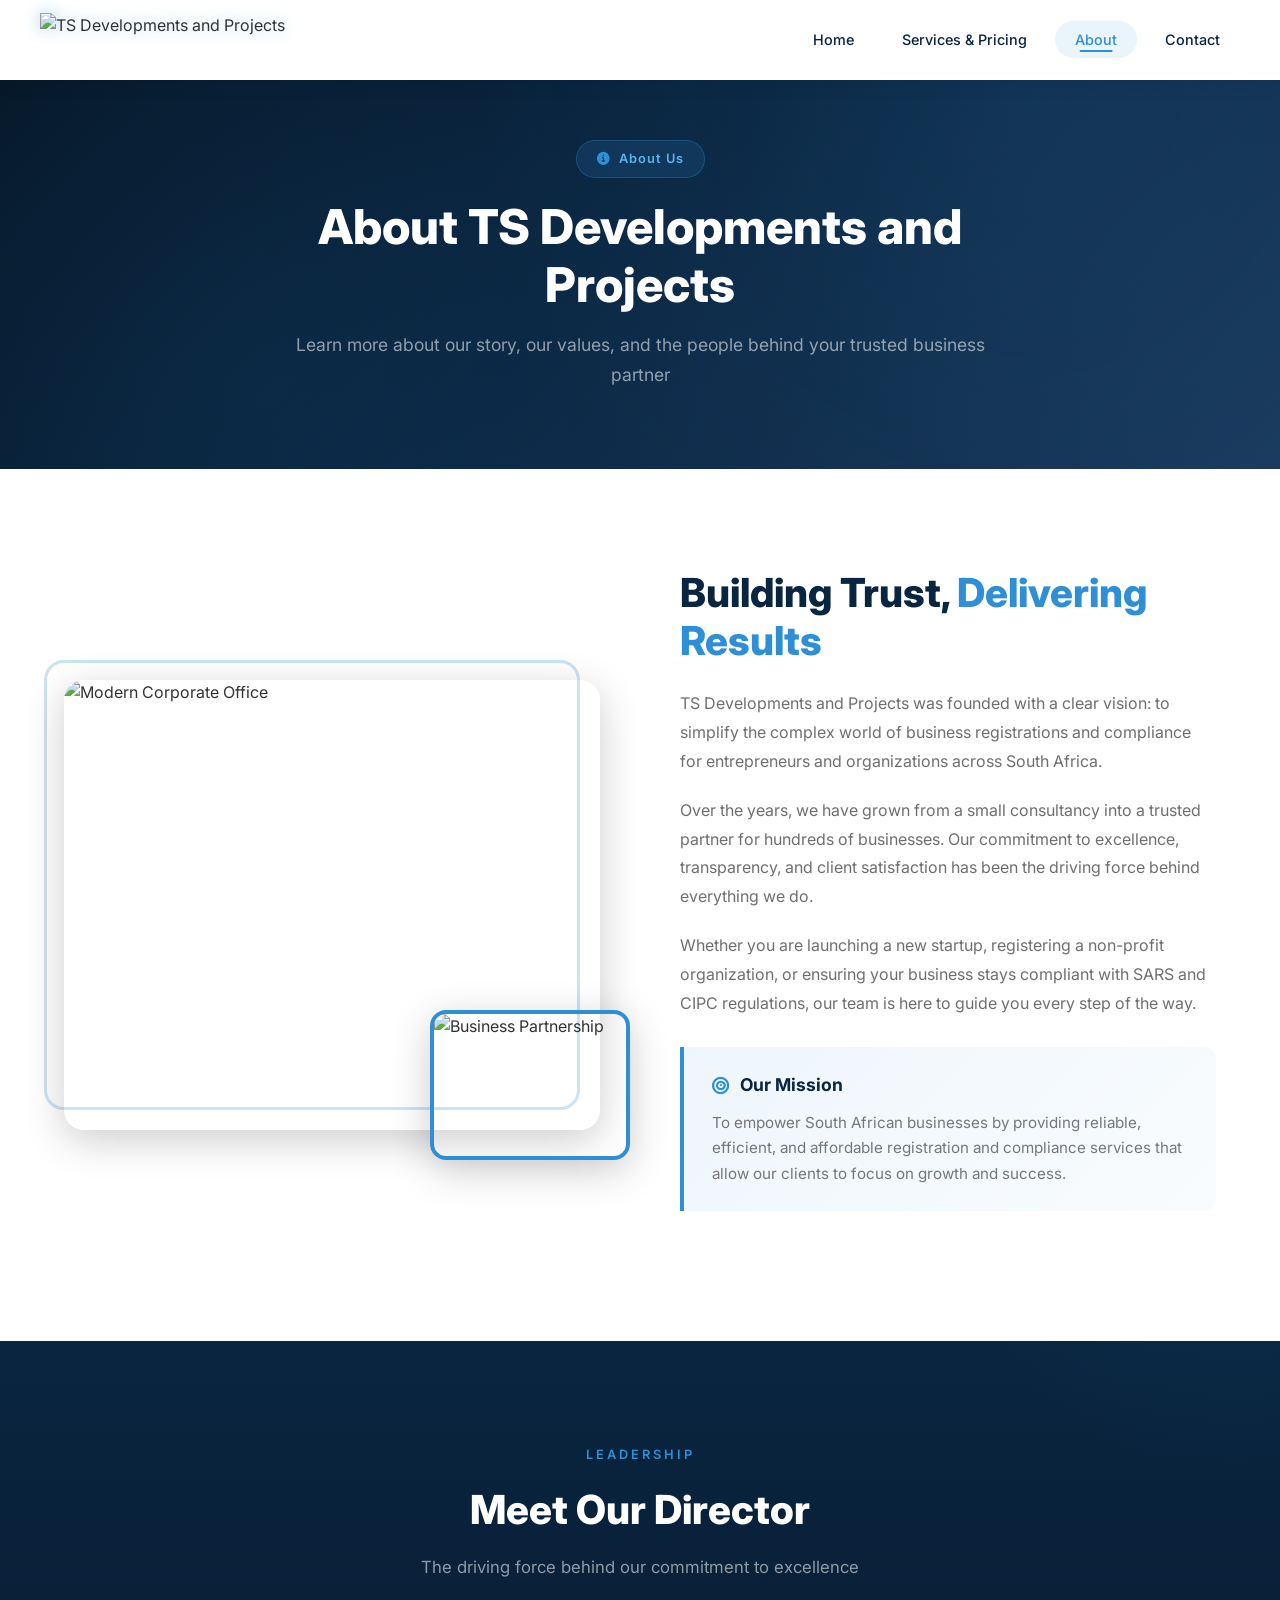
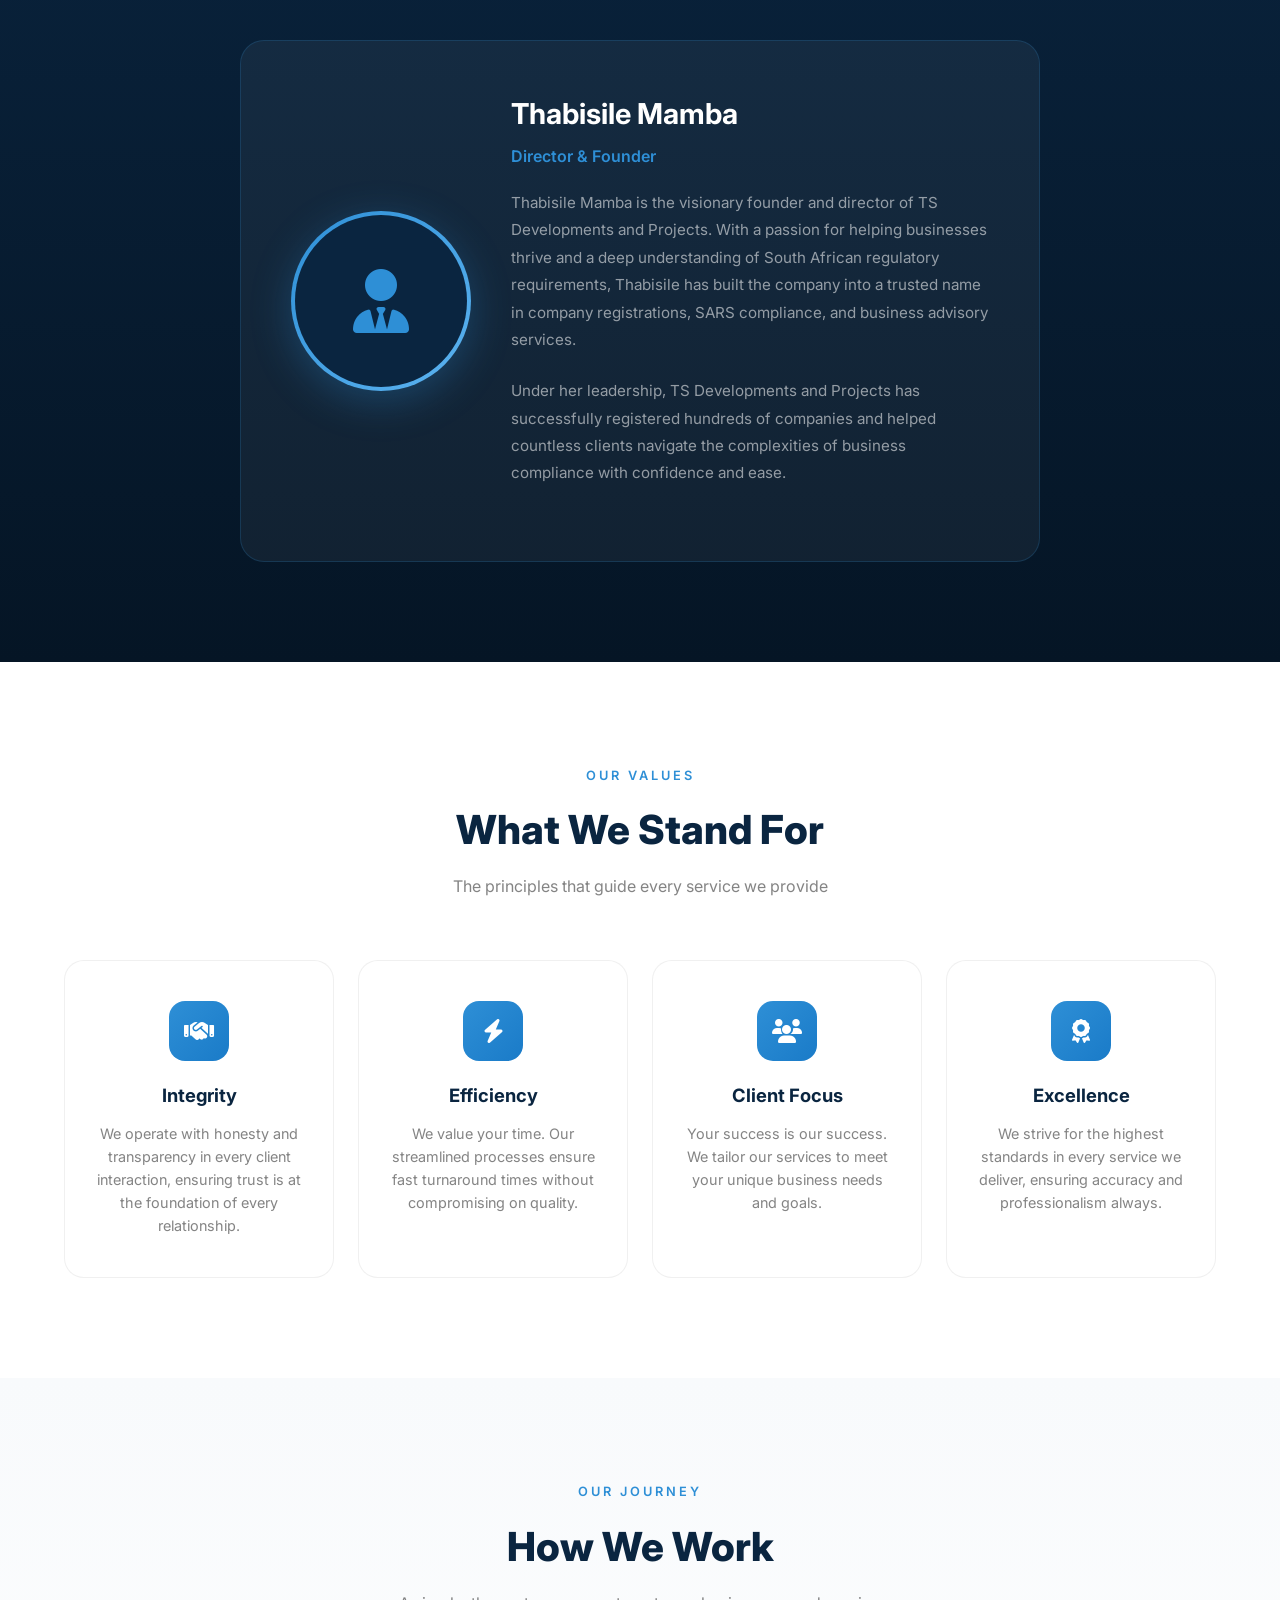
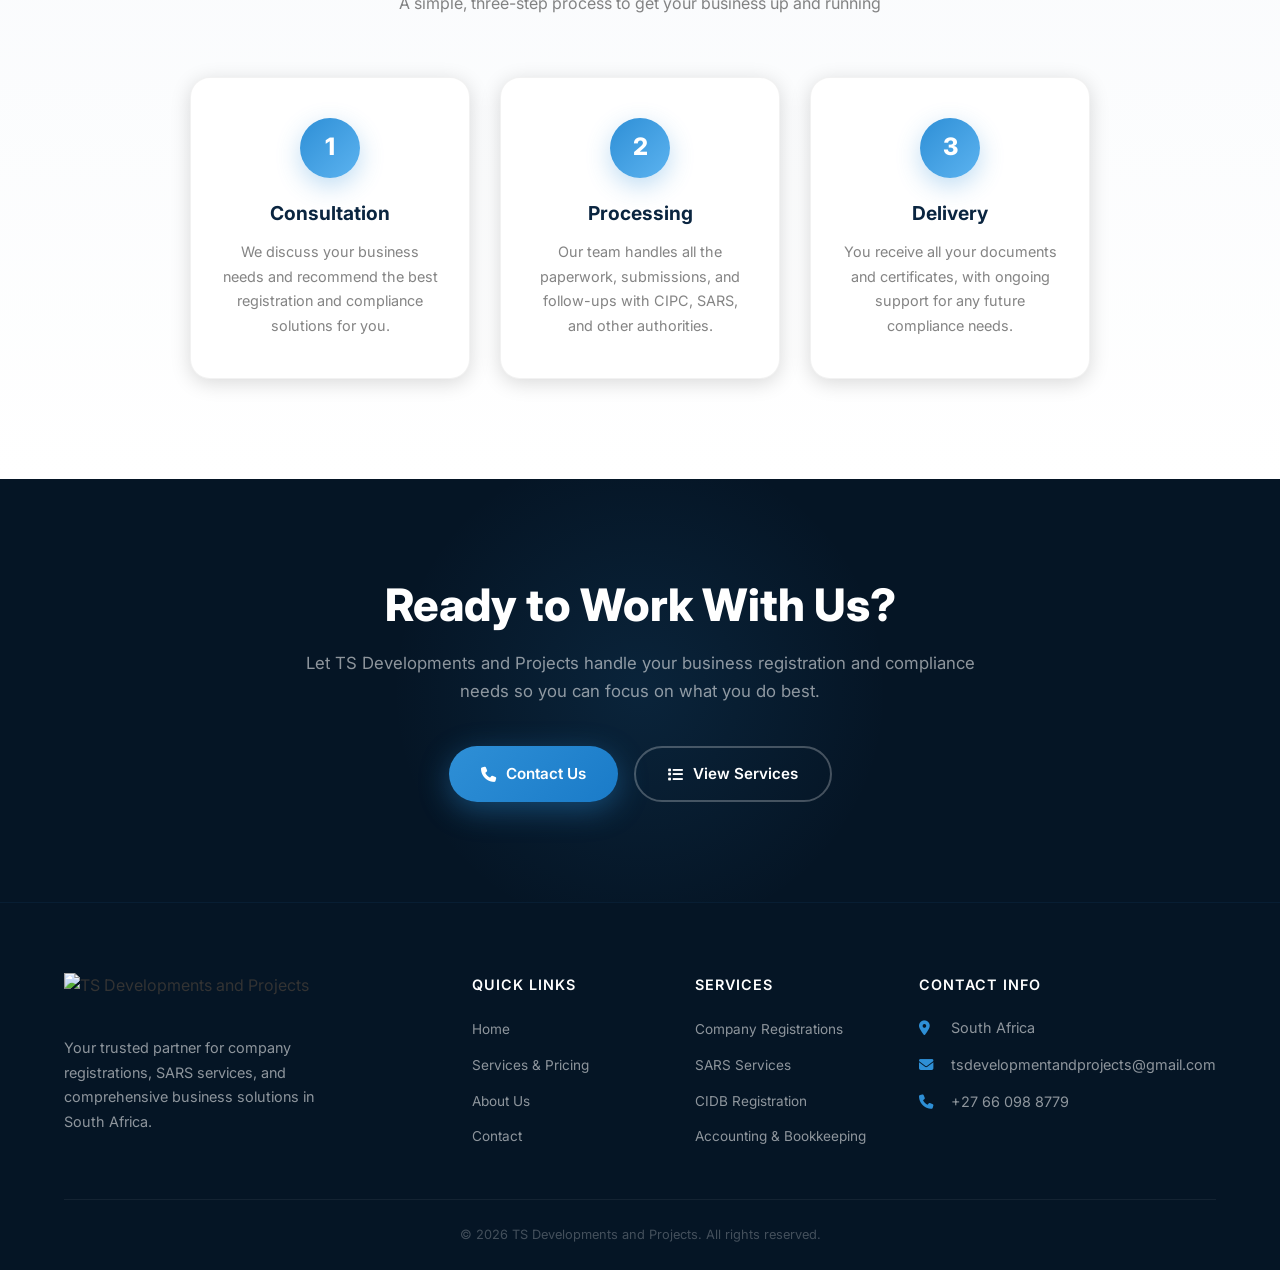
==== about.html @ a75ebc10 "Add files via upload" ====
<!DOCTYPE html>
<html lang="en">
<head>
    <meta charset="UTF-8">
    <meta name="viewport" content="width=device-width, initial-scale=1.0">
    <title>TS Developments and Projects - About</title>
    <link rel="preconnect" href="https://fonts.googleapis.com">
    <link href="https://fonts.googleapis.com/css2?family=Inter:wght@300;400;500;600;700;800;900&display=swap" rel="stylesheet">
    <link rel="stylesheet" href="https://cdnjs.cloudflare.com/ajax/libs/font-awesome/6.5.1/css/all.min.css">
    <style>
        /* CSS Variables */
        :root {
            --primary: #0a2540;
            --primary-dark: #051525;
            --primary-light: #1a3a5c;
            --accent: #2e8fd6;
            --accent-light: #5cb3f0;
            --accent-glow: rgba(46, 143, 214, 0.3);
            --white: #ffffff;
            --text-light: rgba(255, 255, 255, 0.85);
            --text-muted: rgba(255, 255, 255, 0.55);
            --text-dark: #333333;
            --bg-light: #f8fafc;
            --border: rgba(46, 143, 214, 0.15);
            --shadow: 0 4px 20px rgba(0, 0, 0, 0.15);
            --shadow-lg: 0 10px 40px rgba(0, 0, 0, 0.2);
            --transition: all 0.3s ease;
            --transition-slow: all 0.5s ease;
            --font: 'Inter', -apple-system, BlinkMacSystemFont, 'Segoe UI', Roboto, sans-serif;
        }

        /* Reset & Base */
        *, *::before, *::after {
            margin: 0;
            padding: 0;
            box-sizing: border-box;
        }

        html {
            scroll-behavior: smooth;
            font-size: 16px;
        }

        body {
            font-family: var(--font);
            color: var(--text-dark);
            background: var(--white);
            line-height: 1.6;
            overflow-x: hidden;
        }

        a { text-decoration: none; color: inherit; }
        ul { list-style: none; }
        img { max-width: 100%; height: auto; display: block; }

        .container {
            max-width: 1200px;
            margin: 0 auto;
            padding: 0 24px;
        }

/* ============================================
   NAVIGATION - WHITE VERSION
   ============================================ */

.navbar {
    position: fixed;
    top: 0;
    left: 0;
    width: 100%;
    z-index: 1000;
    padding: 0 24px;
    transition: var(--transition-slow);
    background: var(--white);
    box-shadow: 0 2px 20px rgba(0, 0, 0, 0.08);
}

.navbar.scrolled {
    background: var(--white);
    box-shadow: 0 4px 30px rgba(0, 0, 0, 0.12);
}

.nav-container {
    max-width: 1200px;
    margin: 0 auto;
    display: flex;
    justify-content: space-between;
    align-items: center;
    height: 80px;
}

.logo-link {
    display: flex;
    align-items: center;
}

.logo-img {
    height: 55px;
    width: auto;
    filter: drop-shadow(0 0 8px rgba(46, 143, 214, 0.4));
    transition: var(--transition);
}

.logo-link:hover .logo-img {
    transform: scale(1.05);
}

.nav-links {
    display: flex;
    align-items: center;
    gap: 8px;
}

.nav-links a {
    color: var(--primary);
    font-size: 0.9rem;
    font-weight: 500;
    padding: 10px 20px;
    border-radius: 30px;
    transition: var(--transition);
    position: relative;
}

.nav-links a::after {
    content: '';
    position: absolute;
    bottom: 6px;
    left: 50%;
    transform: translateX(-50%);
    width: 0;
    height: 2px;
    background: var(--accent);
    border-radius: 2px;
    transition: var(--transition);
}

.nav-links a:hover,
.nav-links a.active {
    color: var(--accent);
    background: rgba(46, 143, 214, 0.1);
}

.nav-links a:hover::after,
.nav-links a.active::after {
    width: 40%;
}

/* Hamburger */
.hamburger {
    display: none;
    flex-direction: column;
    gap: 5px;
    cursor: pointer;
    padding: 8px;
}

.hamburger span {
    display: block;
    width: 25px;
    height: 2px;
    background: var(--primary);
    border-radius: 2px;
    transition: var(--transition);
}

.hamburger.active span:nth-child(1) {
    transform: rotate(45deg) translate(5px, 5px);
}

.hamburger.active span:nth-child(2) {
    opacity: 0;
}

.hamburger.active span:nth-child(3) {
    transform: rotate(-45deg) translate(5px, -5px);
}

/* Mobile Responsive */
@media (max-width: 768px) {
    .nav-links {
        position: fixed;
        top: 80px;
        right: -100%;
        width: 100%;
        height: calc(100vh - 80px);
        background: var(--white);
        flex-direction: column;
        justify-content: flex-start;
        padding-top: 40px;
        transition: var(--transition);
        box-shadow: 0 10px 40px rgba(0,0,0,0.15);
    }

    .nav-links.active {
        right: 0;
    }

    .nav-links a {
        font-size: 1.1rem;
        padding: 16px 24px;
        width: 100%;
        text-align: center;
        color: var(--primary);
    }

    .hamburger {
        display: flex;
    }
}

        /* ============================================
           PAGE HEADER
           ============================================ */
        .page-header {
            padding: 140px 24px 80px;
            position: relative;
            overflow: hidden;
            background: linear-gradient(135deg, var(--primary-dark) 0%, var(--primary) 50%, var(--primary-light) 100%);
        }

        .page-header::before {
            content: '';
            position: absolute;
            top: 0;
            left: 0;
            width: 100%;
            height: 100%;
            background:
                radial-gradient(circle at 80% 20%, rgba(46, 143, 214, 0.1) 0%, transparent 50%),
                radial-gradient(circle at 20% 80%, rgba(46, 143, 214, 0.08) 0%, transparent 50%);
        }

        .page-header-content {
            position: relative;
            z-index: 1;
            text-align: center;
            max-width: 700px;
            margin: 0 auto;
        }

        .page-tag {
            display: inline-flex;
            align-items: center;
            gap: 8px;
            background: rgba(46, 143, 214, 0.15);
            border: 1px solid rgba(46, 143, 214, 0.3);
            padding: 8px 20px;
            border-radius: 50px;
            color: var(--accent-light);
            font-size: 0.8rem;
            font-weight: 600;
            letter-spacing: 1px;
            margin-bottom: 20px;
        }

        .page-tag i {
            color: var(--accent);
        }

        .page-header h1 {
            font-size: 3rem;
            font-weight: 800;
            color: var(--white);
            margin-bottom: 16px;
            line-height: 1.2;
        }

        .page-header p {
            color: var(--text-muted);
            font-size: 1.1rem;
            line-height: 1.7;
        }

        /* ============================================
           ABOUT STORY SECTION
           ============================================ */
        .about-story {
            padding: 100px 0;
            background: var(--white);
            position: relative;
            z-index: 5;
        }

        .about-grid {
            display: grid;
            grid-template-columns: 1fr 1fr;
            gap: 80px;
            align-items: center;
        }

        .about-image-wrapper {
            position: relative;
        }

        .about-image-main {
            border-radius: 20px;
            overflow: hidden;
            box-shadow: var(--shadow-lg);
            position: relative;
            z-index: 2;
        }

        .about-image-main img {
            width: 100%;
            height: 450px;
            object-fit: cover;
            transition: var(--transition-slow);
        }

        .about-image-main:hover img {
            transform: scale(1.05);
        }

        .about-image-accent {
            position: absolute;
            bottom: -30px;
            right: -30px;
            width: 200px;
            height: 150px;
            border-radius: 16px;
            overflow: hidden;
            box-shadow: var(--shadow-lg);
            z-index: 3;
            border: 4px solid var(--accent);
            transition: var(--transition-slow);
        }

        .about-image-accent:hover {
            transform: scale(1.05) rotate(-2deg);
        }

        .about-image-accent img {
            width: 100%;
            height: 100%;
            object-fit: cover;
        }

        .about-image-frame {
            position: absolute;
            top: -20px;
            left: -20px;
            width: 100%;
            height: 100%;
            border: 3px solid rgba(46, 143, 214, 0.25);
            border-radius: 20px;
            z-index: 1;
        }

        .about-content h2 {
            font-size: 2.5rem;
            font-weight: 800;
            color: var(--primary);
            margin-bottom: 24px;
            line-height: 1.2;
        }

        .about-content h2 span {
            color: var(--accent);
        }

        .about-content > p {
            color: var(--text-dark);
            opacity: 0.7;
            font-size: 1rem;
            line-height: 1.8;
            margin-bottom: 20px;
        }

        .about-mission {
            background: linear-gradient(135deg, rgba(46, 143, 214, 0.08), rgba(46, 143, 214, 0.03));
            border-left: 4px solid var(--accent);
            border-radius: 0 12px 12px 0;
            padding: 24px 28px;
            margin: 30px 0;
        }

        .about-mission h4 {
            color: var(--primary);
            font-size: 1.1rem;
            font-weight: 700;
            margin-bottom: 10px;
            display: flex;
            align-items: center;
            gap: 10px;
        }

        .about-mission h4 i {
            color: var(--accent);
        }

        .about-mission p {
            color: var(--text-dark);
            opacity: 0.65;
            font-size: 0.95rem;
            line-height: 1.7;
        }

        /* ============================================
           DIRECTOR SECTION
           ============================================ */
        .director-section {
            padding: 100px 0;
            background: linear-gradient(180deg, var(--primary) 0%, var(--primary-dark) 100%);
            position: relative;
            z-index: 5;
            overflow: hidden;
        }

        .director-section::before {
            content: '';
            position: absolute;
            top: -50%;
            right: -20%;
            width: 600px;
            height: 600px;
            background: radial-gradient(circle, rgba(46, 143, 214, 0.08) 0%, transparent 70%);
            border-radius: 50%;
        }

        .director-header {
            text-align: center;
            margin-bottom: 60px;
            position: relative;
            z-index: 1;
        }

        .director-header .section-tag {
            display: inline-block;
            color: var(--accent);
            font-size: 0.8rem;
            font-weight: 600;
            letter-spacing: 3px;
            text-transform: uppercase;
            margin-bottom: 12px;
        }

        .director-header h2 {
            font-size: 2.5rem;
            font-weight: 800;
            color: var(--white);
            margin-bottom: 12px;
        }

        .director-header p {
            color: var(--text-muted);
            font-size: 1.05rem;
        }

        .director-card {
            max-width: 800px;
            margin: 0 auto;
            background: rgba(255, 255, 255, 0.05);
            border: 1px solid rgba(46, 143, 214, 0.2);
            border-radius: 24px;
            padding: 50px;
            display: flex;
            gap: 40px;
            align-items: center;
            position: relative;
            z-index: 1;
            transition: var(--transition-slow);
        }

        .director-card:hover {
            border-color: rgba(46, 143, 214, 0.4);
            box-shadow: 0 20px 60px rgba(0, 0, 0, 0.3);
            transform: translateY(-5px);
        }

        .director-avatar {
            width: 180px;
            height: 180px;
            min-width: 180px;
            border-radius: 50%;
            background: linear-gradient(135deg, var(--accent), var(--accent-light));
            display: flex;
            align-items: center;
            justify-content: center;
            position: relative;
            overflow: hidden;
            box-shadow: 0 10px 40px rgba(46, 143, 214, 0.3);
        }

        .director-avatar::before {
            content: '';
            position: absolute;
            top: 4px;
            left: 4px;
            right: 4px;
            bottom: 4px;
            border-radius: 50%;
            background: var(--primary);
        }

        .director-avatar i {
            font-size: 4rem;
            color: var(--accent);
            position: relative;
            z-index: 1;
        }

        .director-info h3 {
            color: var(--white);
            font-size: 1.8rem;
            font-weight: 700;
            margin-bottom: 6px;
        }

        .director-info .director-title {
            color: var(--accent);
            font-size: 1rem;
            font-weight: 600;
            margin-bottom: 20px;
            display: block;
        }

        .director-info p {
            color: var(--text-muted);
            font-size: 0.95rem;
            line-height: 1.8;
            margin-bottom: 24px;
        }

        .director-social {
            display: flex;
            gap: 12px;
        }

        .director-social a {
            width: 42px;
            height: 42px;
            border-radius: 50%;
            border: 1px solid rgba(255, 255, 255, 0.15);
            display: flex;
            align-items: center;
            justify-content: center;
            color: var(--text-muted);
            transition: var(--transition);
        }

        .director-social a:hover {
            background: var(--accent);
            border-color: var(--accent);
            color: var(--white);
            transform: translateY(-3px);
            box-shadow: 0 5px 15px rgba(46, 143, 214, 0.3);
        }

        /* ============================================
           VALUES SECTION
           ============================================ */
        .values-section {
            padding: 100px 0;
            background: var(--white);
            position: relative;
            z-index: 5;
        }

        .values-header {
            text-align: center;
            max-width: 600px;
            margin: 0 auto 60px;
        }

        .values-header .section-tag {
            display: inline-block;
            color: var(--accent);
            font-size: 0.8rem;
            font-weight: 600;
            letter-spacing: 3px;
            text-transform: uppercase;
            margin-bottom: 12px;
        }

        .values-header h2 {
            font-size: 2.5rem;
            font-weight: 800;
            color: var(--primary);
            margin-bottom: 12px;
        }

        .values-header p {
            color: var(--text-dark);
            opacity: 0.6;
            font-size: 1rem;
        }

        .values-grid {
            display: grid;
            grid-template-columns: repeat(4, 1fr);
            gap: 24px;
        }

        .value-card {
            background: var(--white);
            border: 1px solid rgba(0, 0, 0, 0.06);
            border-radius: 20px;
            padding: 40px 28px;
            text-align: center;
            transition: var(--transition-slow);
            position: relative;
            overflow: hidden;
        }

        .value-card::before {
            content: '';
            position: absolute;
            top: 0;
            left: 0;
            width: 100%;
            height: 4px;
            background: linear-gradient(90deg, var(--accent), var(--accent-light));
            transform: scaleX(0);
            transform-origin: left;
            transition: var(--transition);
        }

        .value-card:hover::before {
            transform: scaleX(1);
        }

        .value-card:hover {
            transform: translateY(-8px);
            box-shadow: var(--shadow-lg);
            border-color: rgba(46, 143, 214, 0.15);
        }

        .value-icon {
            width: 60px;
            height: 60px;
            background: linear-gradient(135deg, var(--accent), #1a7bc8);
            border-radius: 16px;
            display: flex;
            align-items: center;
            justify-content: center;
            margin: 0 auto 20px;
            transition: var(--transition);
        }

        .value-card:hover .value-icon {
            transform: scale(1.1) rotate(5deg);
        }

        .value-icon i {
            font-size: 1.5rem;
            color: var(--white);
        }

        .value-card h3 {
            color: var(--primary);
            font-size: 1.15rem;
            font-weight: 700;
            margin-bottom: 12px;
        }

        .value-card p {
            color: var(--text-dark);
            opacity: 0.6;
            font-size: 0.9rem;
            line-height: 1.6;
        }

        /* ============================================
           TIMELINE / JOURNEY SECTION
           ============================================ */
        .journey-section {
            padding: 100px 0;
            background: linear-gradient(180deg, var(--bg-light) 0%, var(--white) 100%);
            position: relative;
            z-index: 5;
        }

        .journey-header {
            text-align: center;
            max-width: 600px;
            margin: 0 auto 60px;
        }

        .journey-header .section-tag {
            display: inline-block;
            color: var(--accent);
            font-size: 0.8rem;
            font-weight: 600;
            letter-spacing: 3px;
            text-transform: uppercase;
            margin-bottom: 12px;
        }

        .journey-header h2 {
            font-size: 2.5rem;
            font-weight: 800;
            color: var(--primary);
            margin-bottom: 12px;
        }

        .journey-header p {
            color: var(--text-dark);
            opacity: 0.6;
            font-size: 1rem;
        }

        .journey-grid {
            display: grid;
            grid-template-columns: repeat(3, 1fr);
            gap: 30px;
            max-width: 900px;
            margin: 0 auto;
        }

        .journey-card {
            background: var(--white);
            border-radius: 20px;
            padding: 40px 30px;
            text-align: center;
            box-shadow: var(--shadow);
            transition: var(--transition-slow);
            position: relative;
            border: 1px solid rgba(0, 0, 0, 0.05);
        }

        .journey-card:hover {
            transform: translateY(-8px);
            box-shadow: var(--shadow-lg);
        }

        .journey-number {
            width: 60px;
            height: 60px;
            background: linear-gradient(135deg, var(--accent), var(--accent-light));
            border-radius: 50%;
            display: flex;
            align-items: center;
            justify-content: center;
            margin: 0 auto 20px;
            color: var(--white);
            font-size: 1.5rem;
            font-weight: 800;
            box-shadow: 0 8px 25px rgba(46, 143, 214, 0.3);
        }

        .journey-card h3 {
            color: var(--primary);
            font-size: 1.2rem;
            font-weight: 700;
            margin-bottom: 12px;
        }

        .journey-card p {
            color: var(--text-dark);
            opacity: 0.6;
            font-size: 0.9rem;
            line-height: 1.7;
        }

        /* ============================================
           CTA SECTION
           ============================================ */
        .cta-section {
            padding: 100px 0;
            position: relative;
            overflow: hidden;
            z-index: 5;
            background: var(--primary-dark);
        }

        .cta-bg {
            position: absolute;
            top: 50%;
            left: 50%;
            transform: translate(-50%, -50%);
            width: 500px;
            height: 500px;
            background: radial-gradient(circle, rgba(46, 143, 214, 0.12) 0%, transparent 70%);
            border-radius: 50%;
        }

        .cta-content {
            position: relative;
            z-index: 1;
            text-align: center;
            max-width: 700px;
            margin: 0 auto;
        }

        .cta-content h2 {
            font-size: 2.8rem;
            font-weight: 800;
            color: var(--white);
            margin-bottom: 16px;
            line-height: 1.2;
        }

        .cta-content p {
            color: var(--text-muted);
            font-size: 1.05rem;
            line-height: 1.7;
            margin-bottom: 40px;
        }

        .cta-buttons {
            display: flex;
            justify-content: center;
            gap: 16px;
            flex-wrap: wrap;
        }

        .btn {
            display: inline-flex;
            align-items: center;
            gap: 10px;
            padding: 14px 32px;
            border-radius: 50px;
            font-weight: 600;
            font-size: 0.95rem;
            transition: var(--transition);
            cursor: pointer;
            border: none;
            font-family: var(--font);
        }

        .btn-cta-primary {
            background: linear-gradient(135deg, var(--accent), #1a7bc8);
            color: var(--white);
            box-shadow: 0 8px 30px rgba(46, 143, 214, 0.4);
        }

        .btn-cta-primary:hover {
            transform: translateY(-3px);
            box-shadow: 0 12px 40px rgba(46, 143, 214, 0.55);
        }

        .btn-cta-secondary {
            background: transparent;
            color: var(--white);
            border: 2px solid rgba(255, 255, 255, 0.25);
            padding: 14px 32px;
        }

        .btn-cta-secondary:hover {
            border-color: var(--accent);
            color: var(--accent);
            transform: translateY(-3px);
        }

        /* ============================================
           FOOTER
           ============================================ */
        .footer {
            background: var(--primary-dark);
            padding: 70px 0 25px;
            position: relative;
            z-index: 5;
            border-top: 1px solid rgba(46, 143, 214, 0.08);
        }

        .footer-grid {
            display: grid;
            grid-template-columns: 2fr 1fr 1fr 1.5fr;
            gap: 40px;
            margin-bottom: 40px;
        }

        .footer-brand .footer-logo {
            height: 45px;
            margin-bottom: 18px;
        }

        .footer-brand p {
            color: var(--text-muted);
            font-size: 0.9rem;
            line-height: 1.7;
            max-width: 280px;
            margin-bottom: 24px;
        }

        .social-links {
            display: flex;
            gap: 12px;
        }

        .social-link {
            width: 40px;
            height: 40px;
            border-radius: 50%;
            border: 1px solid rgba(255, 255, 255, 0.15);
            display: flex;
            align-items: center;
            justify-content: center;
            color: var(--text-muted);
            transition: var(--transition);
        }

        .social-link:hover {
            background: var(--accent);
            border-color: var(--accent);
            color: var(--white);
            transform: translateY(-3px);
            box-shadow: 0 5px 15px rgba(46, 143, 214, 0.3);
        }

        .footer-links h4,
        .footer-contact h4 {
            color: var(--white);
            font-size: 0.9rem;
            font-weight: 600;
            margin-bottom: 20px;
            letter-spacing: 1px;
            text-transform: uppercase;
        }

        .footer-links ul li {
            margin-bottom: 10px;
        }

        .footer-links ul li a {
            color: var(--text-muted);
            font-size: 0.85rem;
            transition: var(--transition);
            display: inline-block;
        }

        .footer-links ul li a:hover {
            color: var(--accent);
            padding-left: 5px;
        }

        .contact-item {
            display: flex;
            align-items: center;
            gap: 12px;
            margin-bottom: 14px;
            color: var(--text-muted);
            font-size: 0.9rem;
        }

        .contact-item i {
            color: var(--accent);
            font-size: 0.9rem;
            width: 20px;
        }

        .footer-bottom {
            padding-top: 25px;
            border-top: 1px solid rgba(255, 255, 255, 0.06);
            text-align: center;
        }

        .footer-bottom p {
            color: rgba(255, 255, 255, 0.25);
            font-size: 0.8rem;
        }

        /* ============================================
           ANIMATIONS
           ============================================ */
        .reveal {
            opacity: 0;
            transform: translateY(40px);
            transition: all 0.7s ease;
        }

        .reveal.active {
            opacity: 1;
            transform: translateY(0);
        }

        /* ============================================
           RESPONSIVE
           ============================================ */
        @media (max-width: 1024px) {
            .about-grid {
                grid-template-columns: 1fr;
                gap: 50px;
            }

            .about-image-wrapper {
                max-width: 500px;
                margin: 0 auto;
            }

            .director-card {
                flex-direction: column;
                text-align: center;
                padding: 40px 30px;
            }

            .director-social {
                justify-content: center;
            }

            .values-grid {
                grid-template-columns: repeat(2, 1fr);
            }

            .journey-grid {
                grid-template-columns: 1fr;
                max-width: 400px;
            }

            .footer-grid {
                grid-template-columns: 1fr 1fr;
            }
        }

        @media (max-width: 768px) {
            .nav-links {
                position: fixed;
                top: 80px;
                right: -100%;
                width: 100%;
                height: calc(100vh - 80px);
                background: rgba(10, 37, 64, 0.98);
                flex-direction: column;
                justify-content: flex-start;
                padding-top: 40px;
                transition: var(--transition);
            }

            .nav-links.active {
                right: 0;
            }

            .nav-links a {
                font-size: 1.1rem;
                padding: 16px 24px;
                width: 100%;
                text-align: center;
            }

            .hamburger {
                display: flex;
            }

            .page-header h1 {
                font-size: 2.2rem;
            }

            .about-content h2,
            .director-header h2,
            .values-header h2,
            .journey-header h2,
            .cta-content h2 {
                font-size: 2rem;
            }

            .values-grid {
                grid-template-columns: 1fr;
            }

            .footer-grid {
                grid-template-columns: 1fr;
                gap: 25px;
            }

            .cta-buttons {
                flex-direction: column;
                align-items: center;
            }

            .btn-cta-primary,
            .btn-cta-secondary {
                width: 100%;
                max-width: 300px;
                justify-content: center;
            }
        }

        @media (max-width: 480px) {
            .director-card {
                padding: 30px 20px;
            }

            .director-avatar {
                width: 140px;
                height: 140px;
                min-width: 140px;
            }

            .director-avatar i {
                font-size: 3rem;
            }

            .about-image-accent {
                width: 150px;
                height: 110px;
                right: -15px;
                bottom: -20px;
            }
        }
    </style>
<base target="_blank">
</head>
<body>

    <!-- Navigation -->
    <nav class="navbar" id="navbar">
        <div class="nav-container">
            <a href="index.html" class="logo-link">
                <img src="assets/logo.png" alt="TS Developments and Projects" class="logo-img">
            </a>
            <ul class="nav-links" id="navLinks">
                <li><a href="index.html">Home</a></li>
                <li><a href="services.html">Services & Pricing</a></li>
                <li><a href="about.html" class="active">About</a></li>
                <li><a href="contact.html">Contact</a></li>
            </ul>
            <div class="hamburger" id="hamburger">
                <span></span>
                <span></span>
                <span></span>
            </div>
        </div>
    </nav>

    <!-- Page Header -->
    <section class="page-header">
        <div class="container">
            <div class="page-header-content">
                <span class="page-tag"><i class="fas fa-info-circle"></i> About Us</span>
                <h1>About TS Developments and Projects</h1>
                <p>Learn more about our story, our values, and the people behind your trusted business partner</p>
            </div>
        </div>
    </section>

    <!-- About Story Section -->
    <section class="about-story">
        <div class="container">
            <div class="about-grid">
                <div class="about-image-wrapper reveal">
                    <div class="about-image-frame"></div>
                    <div class="about-image-main">
                        <img src="assets/director.jpeg" alt="Modern Corporate Office">
                    </div>
                    <div class="about-image-accent">
                        <img src="assets/office.jpg" alt="Business Partnership">
                    </div>
                </div>

                <div class="about-content reveal">
                    <h2>Building Trust, <span>Delivering Results</span></h2>
                    <p>
                        TS Developments and Projects was founded with a clear vision: to simplify the complex world of business registrations and compliance for entrepreneurs and organizations across South Africa.
                    </p>
                    <p>
                        Over the years, we have grown from a small consultancy into a trusted partner for hundreds of businesses. Our commitment to excellence, transparency, and client satisfaction has been the driving force behind everything we do.
                    </p>
                    <p>
                        Whether you are launching a new startup, registering a non-profit organization, or ensuring your business stays compliant with SARS and CIPC regulations, our team is here to guide you every step of the way.
                    </p>

                    <div class="about-mission">
                        <h4><i class="fas fa-bullseye"></i> Our Mission</h4>
                        <p>To empower South African businesses by providing reliable, efficient, and affordable registration and compliance services that allow our clients to focus on growth and success.</p>
                    </div>
                </div>
            </div>
        </div>
    </section>

    <!-- Director Section -->
    <section class="director-section">
        <div class="container">
            <div class="director-header reveal">
                <span class="section-tag">Leadership</span>
                <h2>Meet Our Director</h2>
                <p>The driving force behind our commitment to excellence</p>
            </div>

            <div class="director-card reveal">
                <div class="director-avatar">
                    <i class="fas fa-user-tie"></i>
                </div>
                <div class="director-info">
                    <h3>Thabisile Mamba</h3>
                    <span class="director-title">Director & Founder</span>
                    <p>
                        Thabisile Mamba is the visionary founder and director of TS Developments and Projects. With a passion for helping businesses thrive and a deep understanding of South African regulatory requirements, Thabisile has built the company into a trusted name in company registrations, SARS compliance, and business advisory services.
                    </p>
                    <p>
                        Under her leadership, TS Developments and Projects has successfully registered hundreds of companies and helped countless clients navigate the complexities of business compliance with confidence and ease.
                    </p>
                </div>
            </div>
        </div>
    </section>

    <!-- Values Section -->
    <section class="values-section">
        <div class="container">
            <div class="values-header reveal">
                <span class="section-tag">Our Values</span>
                <h2>What We Stand For</h2>
                <p>The principles that guide every service we provide</p>
            </div>

            <div class="values-grid">
                <div class="value-card reveal">
                    <div class="value-icon">
                        <i class="fas fa-handshake"></i>
                    </div>
                    <h3>Integrity</h3>
                    <p>We operate with honesty and transparency in every client interaction, ensuring trust is at the foundation of every relationship.</p>
                </div>
                <div class="value-card reveal">
                    <div class="value-icon">
                        <i class="fas fa-bolt"></i>
                    </div>
                    <h3>Efficiency</h3>
                    <p>We value your time. Our streamlined processes ensure fast turnaround times without compromising on quality.</p>
                </div>
                <div class="value-card reveal">
                    <div class="value-icon">
                        <i class="fas fa-users"></i>
                    </div>
                    <h3>Client Focus</h3>
                    <p>Your success is our success. We tailor our services to meet your unique business needs and goals.</p>
                </div>
                <div class="value-card reveal">
                    <div class="value-icon">
                        <i class="fas fa-award"></i>
                    </div>
                    <h3>Excellence</h3>
                    <p>We strive for the highest standards in every service we deliver, ensuring accuracy and professionalism always.</p>
                </div>
            </div>
        </div>
    </section>

    <!-- Journey Section -->
    <section class="journey-section">
        <div class="container">
            <div class="journey-header reveal">
                <span class="section-tag">Our Journey</span>
                <h2>How We Work</h2>
                <p>A simple, three-step process to get your business up and running</p>
            </div>

            <div class="journey-grid">
                <div class="journey-card reveal">
                    <div class="journey-number">1</div>
                    <h3>Consultation</h3>
                    <p>We discuss your business needs and recommend the best registration and compliance solutions for you.</p>
                </div>
                <div class="journey-card reveal">
                    <div class="journey-number">2</div>
                    <h3>Processing</h3>
                    <p>Our team handles all the paperwork, submissions, and follow-ups with CIPC, SARS, and other authorities.</p>
                </div>
                <div class="journey-card reveal">
                    <div class="journey-number">3</div>
                    <h3>Delivery</h3>
                    <p>You receive all your documents and certificates, with ongoing support for any future compliance needs.</p>
                </div>
            </div>
        </div>
    </section>

    <!-- CTA Section -->
    <section class="cta-section">
        <div class="cta-bg"></div>
        <div class="container">
            <div class="cta-content reveal">
                <h2>Ready to Work With Us?</h2>
                <p>Let TS Developments and Projects handle your business registration and compliance needs so you can focus on what you do best.</p>
                <div class="cta-buttons">
                    <a href="contact.html" class="btn btn-cta-primary">
                        <i class="fas fa-phone"></i>
                        <span>Contact Us</span>
                    </a>
                    <a href="services.html" class="btn btn-cta-secondary">
                        <i class="fas fa-list"></i>
                        <span>View Services</span>
                    </a>
                </div>
            </div>
        </div>
    </section>

    <!-- Footer -->
    <footer class="footer">
        <div class="container">
            <div class="footer-grid">
                <div class="footer-brand">
                    <img src="assets/logo.png" alt="TS Developments and Projects" class="footer-logo">
                    <p>Your trusted partner for company registrations, SARS services, and comprehensive business solutions in South Africa.</p>
                </div>
                <div class="footer-links">
                    <h4>Quick Links</h4>
                    <ul>
                        <li><a href="index.html">Home</a></li>
                        <li><a href="services.html">Services & Pricing</a></li>
                        <li><a href="about.html">About Us</a></li>
                        <li><a href="contact.html">Contact</a></li>
                    </ul>
                </div>
                <div class="footer-links">
                    <h4>Services</h4>
                    <ul>
                        <li><a href="services.html">Company Registrations</a></li>
                        <li><a href="services.html">SARS Services</a></li>
                        <li><a href="services.html">CIDB Registration</a></li>
                        <li><a href="services.html">Accounting & Bookkeeping</a></li>
                    </ul>
                </div>
                <div class="footer-contact">
                    <h4>Contact Info</h4>
                    <div class="contact-item">
                        <i class="fas fa-map-marker-alt"></i>
                        <span>South Africa</span>
                    </div>
                    <div class="contact-item">
                        <i class="fas fa-envelope"></i>
                        <span>tsdevelopmentandprojects@gmail.com</span>
                    </div>
                    <div class="contact-item">
                        <i class="fas fa-phone"></i>
                        <span>+27 66 098 8779</span>
                    </div>
                </div>
            </div>
            <div class="footer-bottom">
                <p>&copy; 2026 TS Developments and Projects. All rights reserved.</p>
            </div>
        </div>
    </footer>

    <script>
        // Mobile Menu Toggle
        const hamburger = document.getElementById('hamburger');
        const navLinks = document.getElementById('navLinks');

        hamburger.addEventListener('click', function() {
            hamburger.classList.toggle('active');
            navLinks.classList.toggle('active');
        });

        navLinks.querySelectorAll('a').forEach(link => {
            link.addEventListener('click', function() {
                hamburger.classList.remove('active');
                navLinks.classList.remove('active');
            });
        });

        // Scroll Reveal
        const revealElements = document.querySelectorAll('.reveal');

        function revealOnScroll() {
            const windowHeight = window.innerHeight;
            const revealPoint = 100;

            revealElements.forEach(el => {
                const elementTop = el.getBoundingClientRect().top;
                if (elementTop < windowHeight - revealPoint) {
                    el.classList.add('active');
                }
            });
        }

        window.addEventListener('scroll', revealOnScroll);
        revealOnScroll();

        // Staggered animation for cards
        document.querySelectorAll('.value-card').forEach((card, index) => {
            card.style.transitionDelay = `${index * 0.1}s`;
        });

        document.querySelectorAll('.journey-card').forEach((card, index) => {
            card.style.transitionDelay = `${index * 0.15}s`;
        });
    </script>
</body>
</html>
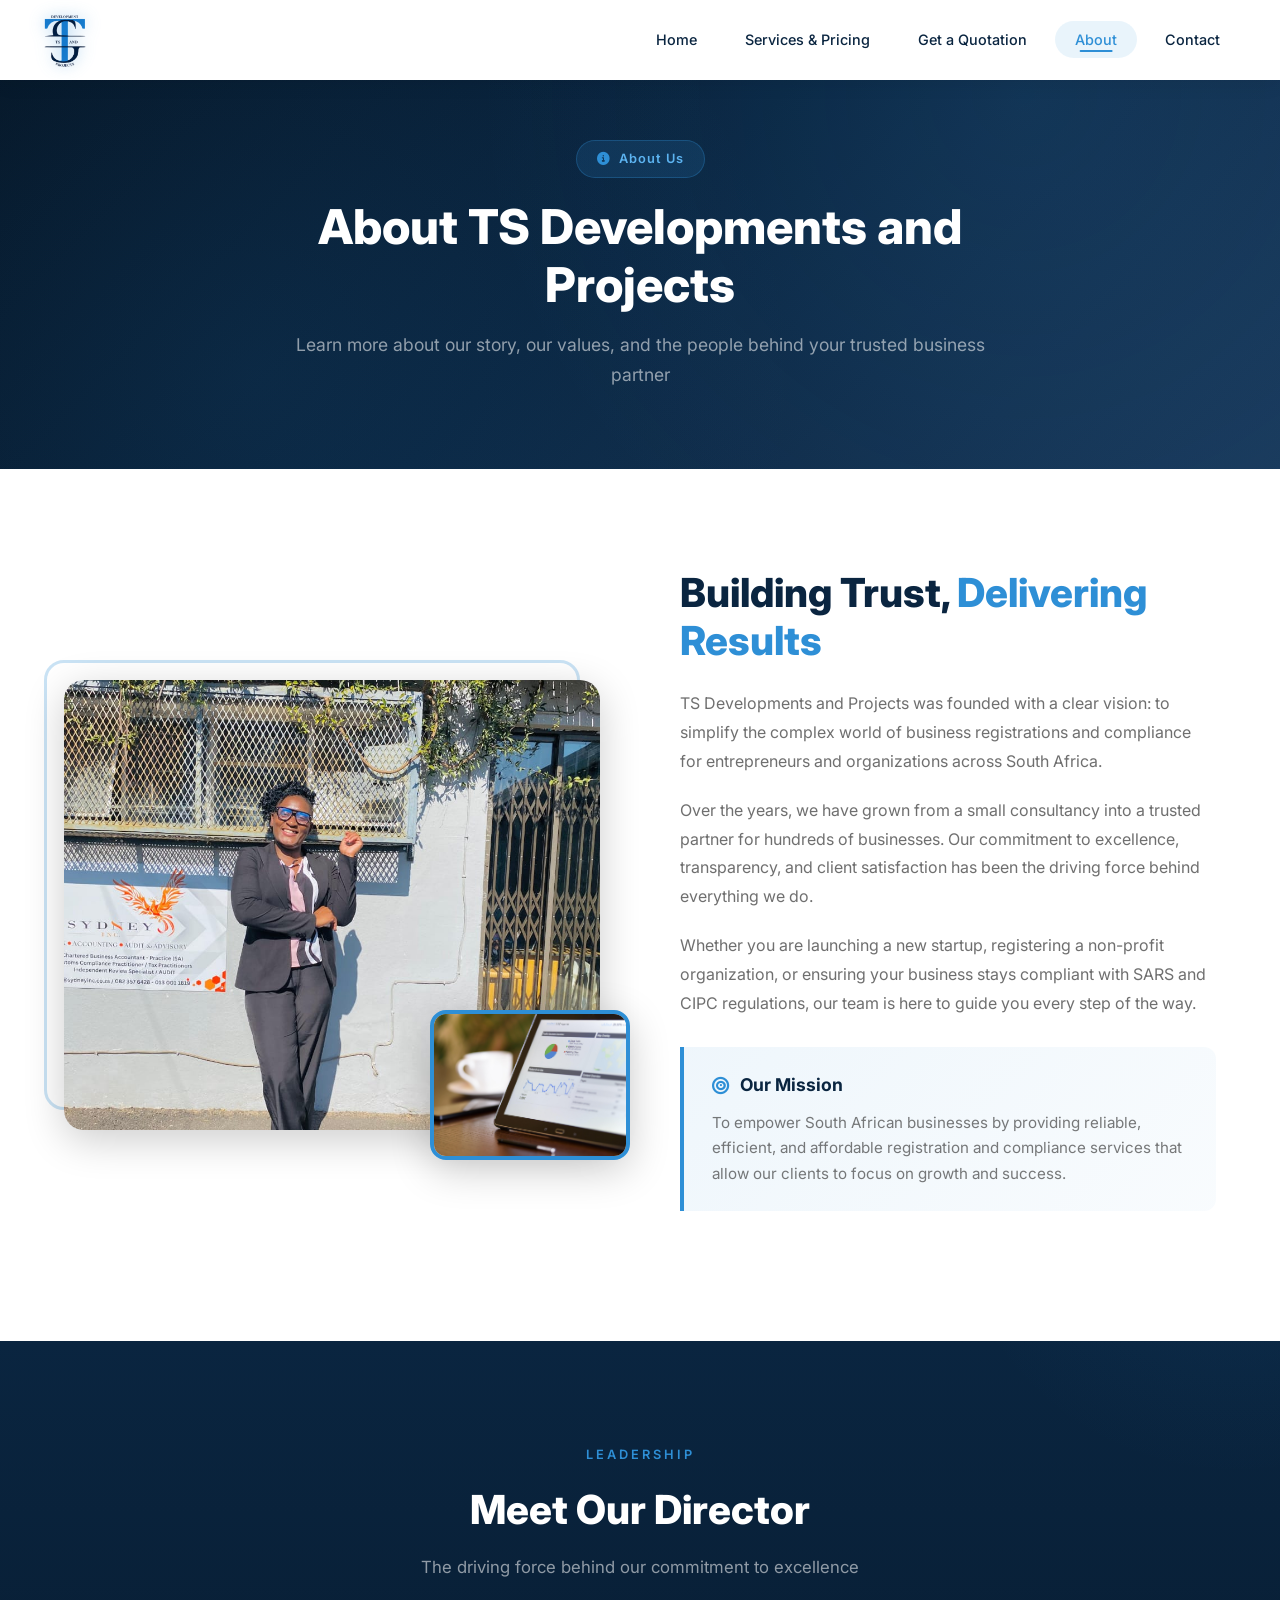
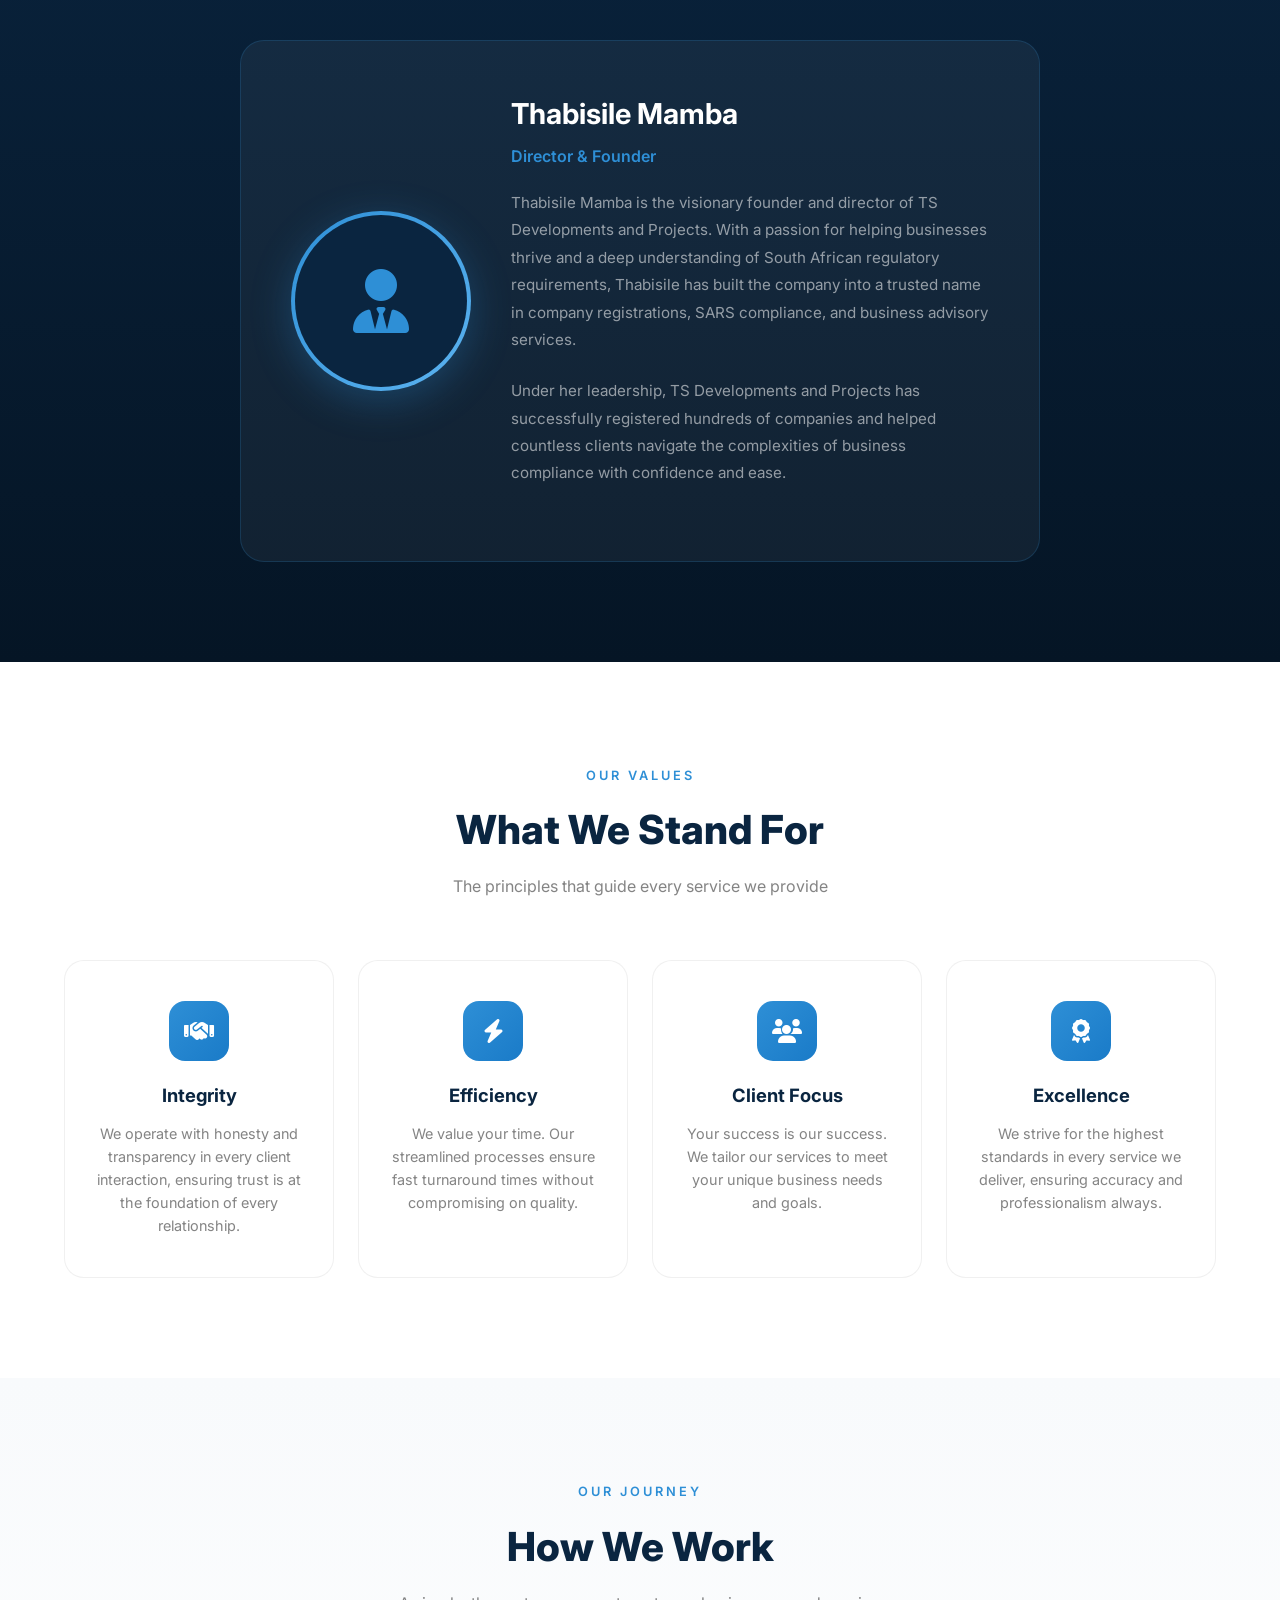
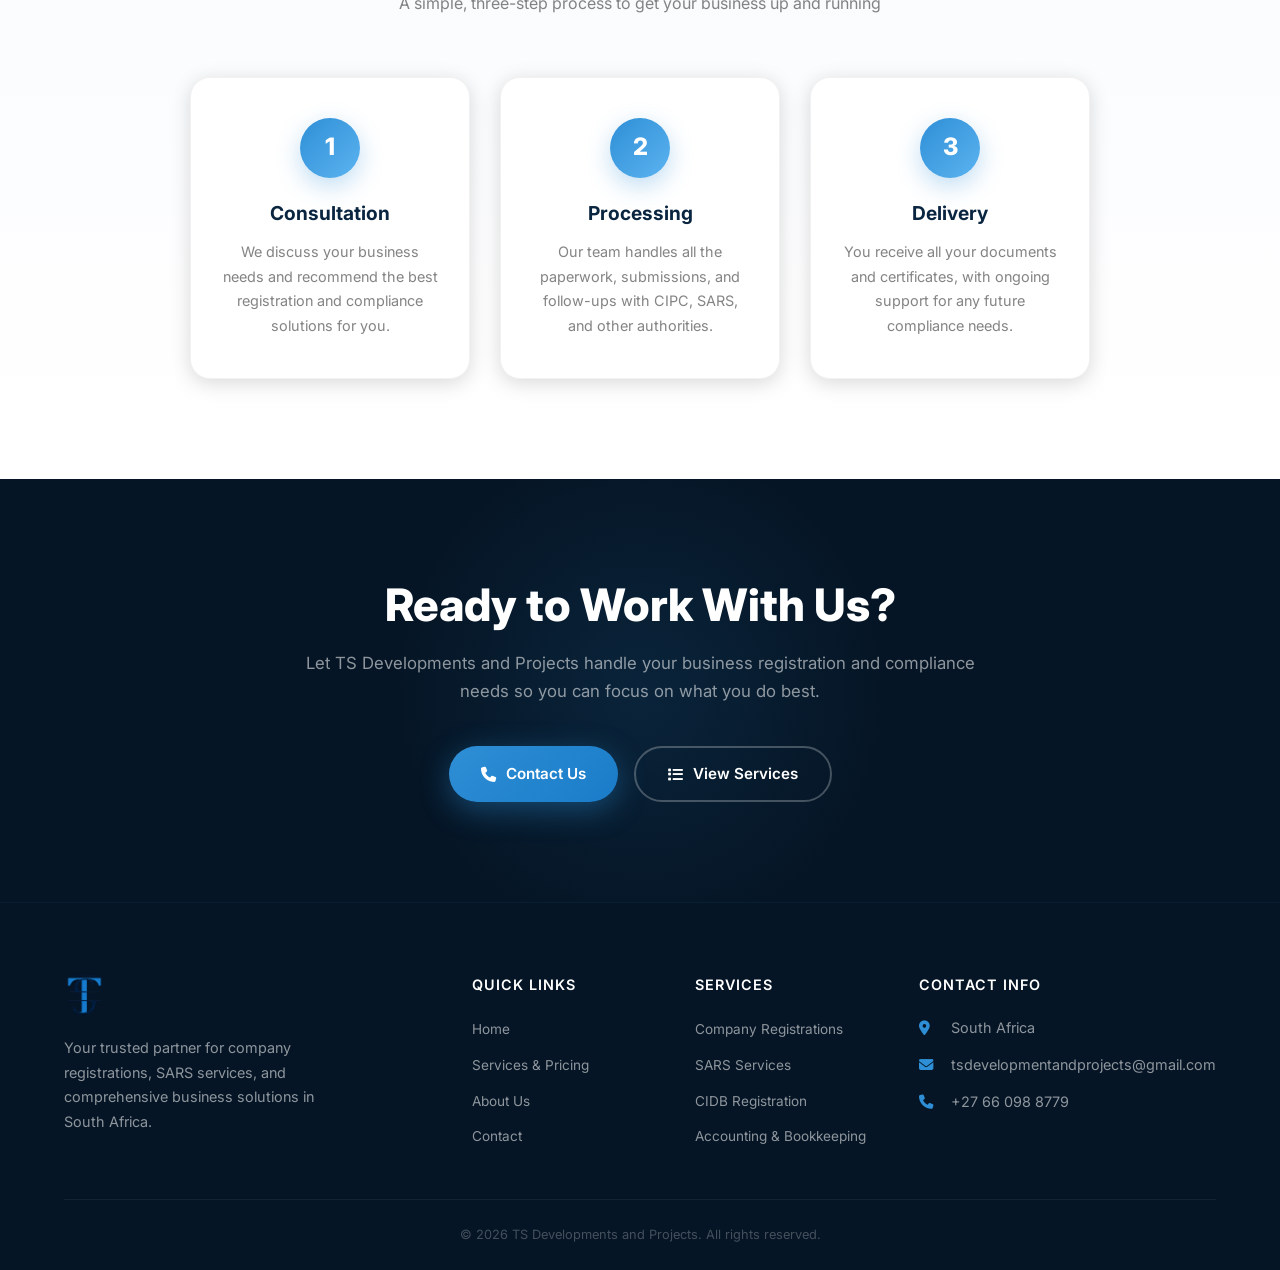
==== commit 4c8c4c5d: "Update print statement from 'Hello' to 'Goodbye'" ====
--- a/about.html
+++ b/about.html
@@ -1101,6 +1101,7 @@
             <ul class="nav-links" id="navLinks">
                 <li><a href="index.html">Home</a></li>
                 <li><a href="services.html">Services & Pricing</a></li>
+                <li><a href="quotation.html">Get a Quotation</a></li>
                 <li><a href="about.html" class="active">About</a></li>
                 <li><a href="contact.html">Contact</a></li>
             </ul>
@@ -1370,4 +1371,4 @@
         });
     </script>
 </body>
-</html>+</html>
